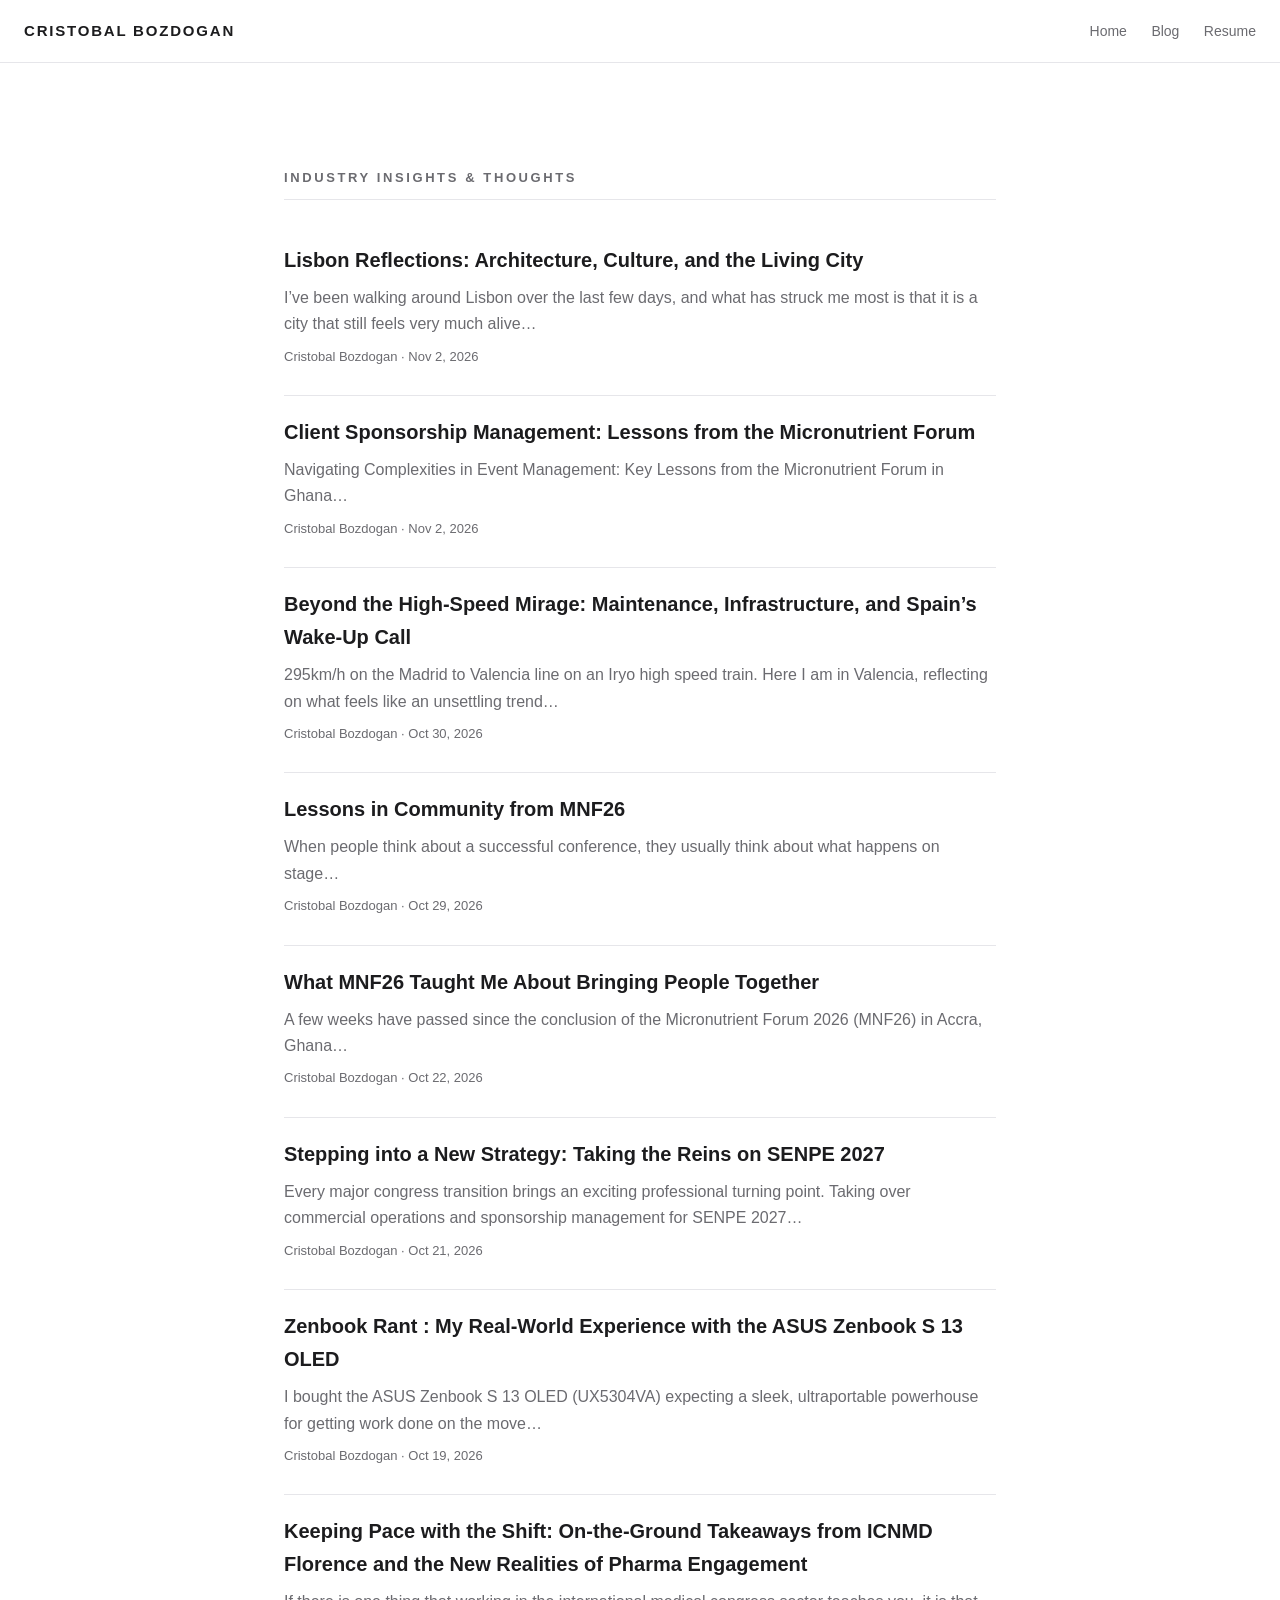
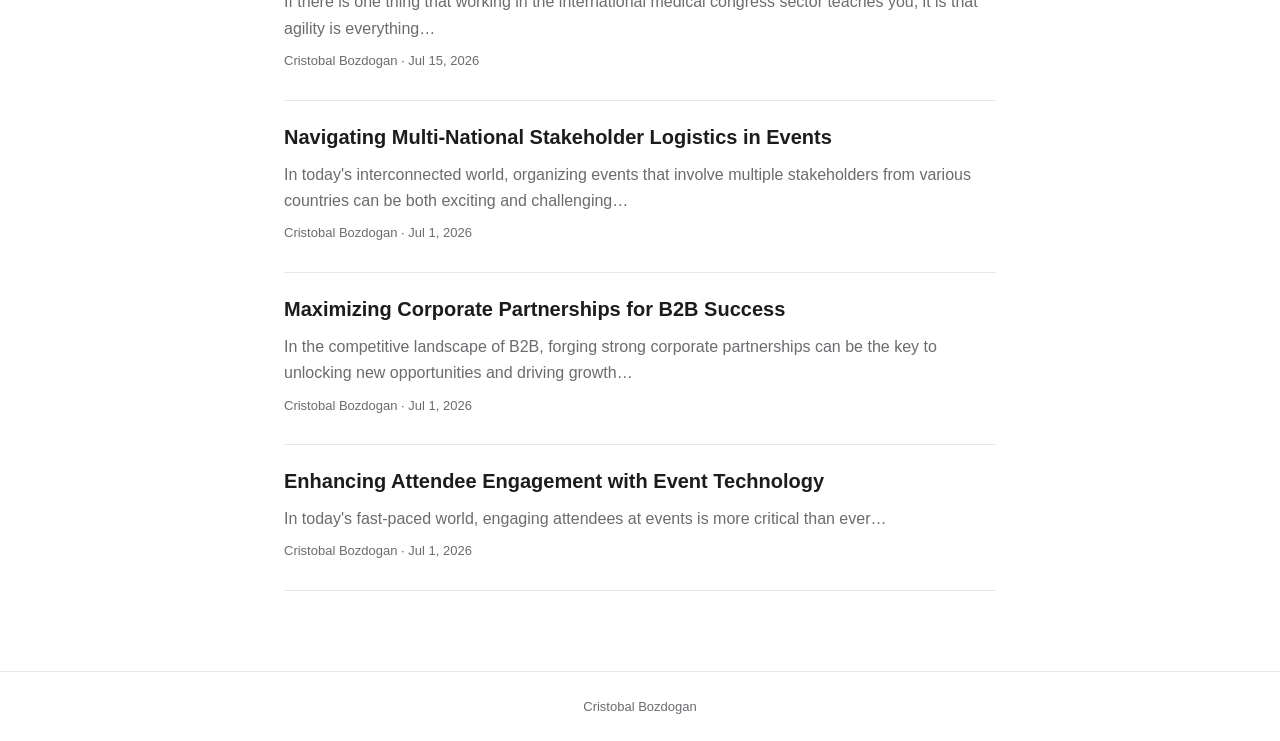
==== blog/index.html @ 7e51ebde "Add blog index" ====
<!DOCTYPE html>
<html lang="en">
<head>
  <meta charset="UTF-8">
  <meta name="viewport" content="width=device-width, initial-scale=1.0">
  <title>Blog | Cristobal Bozdogan</title>
  <link rel="stylesheet" href="../assets/style.css">
</head>
<body>
  <header class="site-header">
    <a class="brand" href="../index.html">CRISTOBAL BOZDOGAN</a>
    <nav class="nav-links">
      <a href="../index.html">Home</a>
      <a href="index.html">Blog</a>
      <a href="../resume/index.html">Resume</a>
    </nav>
  </header>

  <main class="container">
    <h2 class="section-title">Industry Insights &amp; Thoughts</h2>
    <ul class="post-list">
      <li>
        <h3><a href="../post/lisbon-reflections-architecture-culture-and-the-living-city/index.html">Lisbon Reflections: Architecture, Culture, and the Living City</a></h3>
        <p>I&rsquo;ve been walking around Lisbon over the last few days, and what has struck me most is that it is a city that still feels very much alive&hellip;</p>
        <p class="post-meta">Cristobal Bozdogan &middot; Nov 2, 2026</p>
      </li>
      <li>
        <h3><a href="../post/client-sponsorship-management-lessons-from-the-micronutrient-forum-ghana/index.html">Client Sponsorship Management: Lessons from the Micronutrient Forum</a></h3>
        <p>Navigating Complexities in Event Management: Key Lessons from the Micronutrient Forum in Ghana&hellip;</p>
        <p class="post-meta">Cristobal Bozdogan &middot; Nov 2, 2026</p>
      </li>
      <li>
        <h3><a href="../post/beyond-the-high-speed-mirage-maintenance-infrastructure-and-spain-s-wake-up-call/index.html">Beyond the High-Speed Mirage: Maintenance, Infrastructure, and Spain&rsquo;s Wake-Up Call</a></h3>
        <p>295km/h on the Madrid to Valencia line on an Iryo high speed train. Here I am in Valencia, reflecting on what feels like an unsettling trend&hellip;</p>
        <p class="post-meta">Cristobal Bozdogan &middot; Oct 30, 2026</p>
      </li>
      <li>
        <h3><a href="../post/beyond-the-stage-what-mnf26-taught-me-about-building-global-collaboration/index.html">Lessons in Community from MNF26</a></h3>
        <p>When people think about a successful conference, they usually think about what happens on stage&hellip;</p>
        <p class="post-meta">Cristobal Bozdogan &middot; Oct 29, 2026</p>
      </li>
      <li>
        <h3><a href="../post/what-mnf26-taught-me-about-bringing-people-together/index.html">What MNF26 Taught Me About Bringing People Together</a></h3>
        <p>A few weeks have passed since the conclusion of the Micronutrient Forum 2026 (MNF26) in Accra, Ghana&hellip;</p>
        <p class="post-meta">Cristobal Bozdogan &middot; Oct 22, 2026</p>
      </li>
      <li>
        <h3><a href="../post/stepping-into-a-new-strategy-taking-the-reins-on-senpe-2027/index.html">Stepping into a New Strategy: Taking the Reins on SENPE 2027</a></h3>
        <p>Every major congress transition brings an exciting professional turning point. Taking over commercial operations and sponsorship management for SENPE 2027&hellip;</p>
        <p class="post-meta">Cristobal Bozdogan &middot; Oct 21, 2026</p>
      </li>
      <li>
        <h3><a href="../post/zenbook-rant-my-real-world-experience-with-the-asus-zenbook-s-13-oled/index.html">Zenbook Rant : My Real-World Experience with the ASUS Zenbook S 13 OLED</a></h3>
        <p>I bought the ASUS Zenbook S 13 OLED (UX5304VA) expecting a sleek, ultraportable powerhouse for getting work done on the move&hellip;</p>
        <p class="post-meta">Cristobal Bozdogan &middot; Oct 19, 2026</p>
      </li>
      <li>
        <h3><a href="../post/keeping-pace-with-the-shift-on-the-ground-takeaways-from-icnmd-florence-and-the-new-realities-of-ph/index.html">Keeping Pace with the Shift: On-the-Ground Takeaways from ICNMD Florence and the New Realities of Pharma Engagement</a></h3>
        <p>If there is one thing that working in the international medical congress sector teaches you, it is that agility is everything&hellip;</p>
        <p class="post-meta">Cristobal Bozdogan &middot; Jul 15, 2026</p>
      </li>
      <li>
        <h3><a href="../post/navigating-multi-national-stakeholder-logistics-in-events/index.html">Navigating Multi-National Stakeholder Logistics in Events</a></h3>
        <p>In today's interconnected world, organizing events that involve multiple stakeholders from various countries can be both exciting and challenging&hellip;</p>
        <p class="post-meta">Cristobal Bozdogan &middot; Jul 1, 2026</p>
      </li>
      <li>
        <h3><a href="../post/maximizing-corporate-partnerships-for-b2b-success/index.html">Maximizing Corporate Partnerships for B2B Success</a></h3>
        <p>In the competitive landscape of B2B, forging strong corporate partnerships can be the key to unlocking new opportunities and driving growth&hellip;</p>
        <p class="post-meta">Cristobal Bozdogan &middot; Jul 1, 2026</p>
      </li>
      <li>
        <h3><a href="../post/enhancing-attendee-engagement-with-event-technology/index.html">Enhancing Attendee Engagement with Event Technology</a></h3>
        <p>In today's fast-paced world, engaging attendees at events is more critical than ever&hellip;</p>
        <p class="post-meta">Cristobal Bozdogan &middot; Jul 1, 2026</p>
      </li>
    </ul>
  </main>

  <footer class="site-footer">Cristobal Bozdogan</footer>
</body>
</html>
---- assets/style.css ----
:root {
  --ink: #1c1c1e;
  --muted: #6b6b70;
  --accent: #0b5fff;
  --line: #e6e6ea;
  --bg: #ffffff;
}

* { box-sizing: border-box; }

body {
  margin: 0;
  font-family: "Helvetica Neue", Helvetica, Arial, sans-serif;
  color: var(--ink);
  background: var(--bg);
  line-height: 1.65;
}

.site-header {
  border-bottom: 1px solid var(--line);
  padding: 18px 24px;
  display: flex;
  justify-content: space-between;
  align-items: center;
  flex-wrap: wrap;
  gap: 12px;
}

.brand {
  font-weight: 700;
  letter-spacing: 0.12em;
  text-decoration: none;
  color: var(--ink);
  font-size: 15px;
}

.nav-links a {
  margin-left: 20px;
  text-decoration: none;
  color: var(--muted);
  font-size: 14px;
}

.nav-links a:hover { color: var(--accent); }

.container {
  max-width: 760px;
  margin: 0 auto;
  padding: 48px 24px 80px;
}

.hero h1 {
  font-size: 42px;
  letter-spacing: 0.06em;
  margin: 0 0 8px;
}

.hero .tagline {
  text-transform: uppercase;
  letter-spacing: 0.18em;
  color: var(--muted);
  font-size: 13px;
  margin: 0 0 28px;
}

.hero p.lead { font-size: 20px; margin: 0 0 16px; }

.section-title {
  font-size: 13px;
  text-transform: uppercase;
  letter-spacing: 0.2em;
  color: var(--muted);
  border-bottom: 1px solid var(--line);
  padding-bottom: 10px;
  margin: 56px 0 24px;
}

h2.post-title { font-size: 26px; margin: 0 0 12px; }

.post-list { list-style: none; padding: 0; margin: 0; }

.post-list li { padding: 20px 0; border-bottom: 1px solid var(--line); }

.post-list h3 { margin: 0 0 8px; font-size: 20px; }
.post-list h3 a { color: var(--ink); text-decoration: none; }
.post-list h3 a:hover { color: var(--accent); }

.post-list p { margin: 0 0 8px; color: var(--muted); }

.post-meta { font-size: 13px; color: var(--muted); }

.btn {
  display: inline-block;
  margin-top: 12px;
  padding: 12px 26px;
  border: 1px solid var(--ink);
  color: var(--ink);
  text-decoration: none;
  text-transform: uppercase;
  letter-spacing: 0.14em;
  font-size: 12px;
}

.btn:hover { background: var(--ink); color: #fff; }

article.post h1 { font-size: 30px; line-height: 1.3; margin: 0 0 8px; }
article.post h2 { margin-top: 32px; }
article.post h3 { margin-top: 26px; }
article.post img { max-width: 100%; height: auto; }
article.post table { border-collapse: collapse; width: 100%; margin: 20px 0; font-size: 14px; }
article.post th, article.post td { border: 1px solid var(--line); padding: 10px 12px; text-align: left; vertical-align: top; }
article.post th { background: #f7f7f9; }

.byline { color: var(--muted); font-size: 14px; margin-bottom: 28px; }

.back-link { display: inline-block; margin-top: 40px; color: var(--accent); text-decoration: none; font-size: 14px; }

.resume h1 { font-size: 30px; margin-bottom: 4px; }
.resume .subtitle { color: var(--muted); margin-top: 0; }
.resume h3 { margin-bottom: 2px; }
.resume h4 { margin: 4px 0 10px; color: var(--muted); font-weight: 500; }
.resume .job { margin-bottom: 28px; }
.resume .meta { color: var(--muted); font-size: 14px; }

.site-footer {
  border-top: 1px solid var(--line);
  padding: 24px;
  text-align: center;
  color: var(--muted);
  font-size: 13px;
}
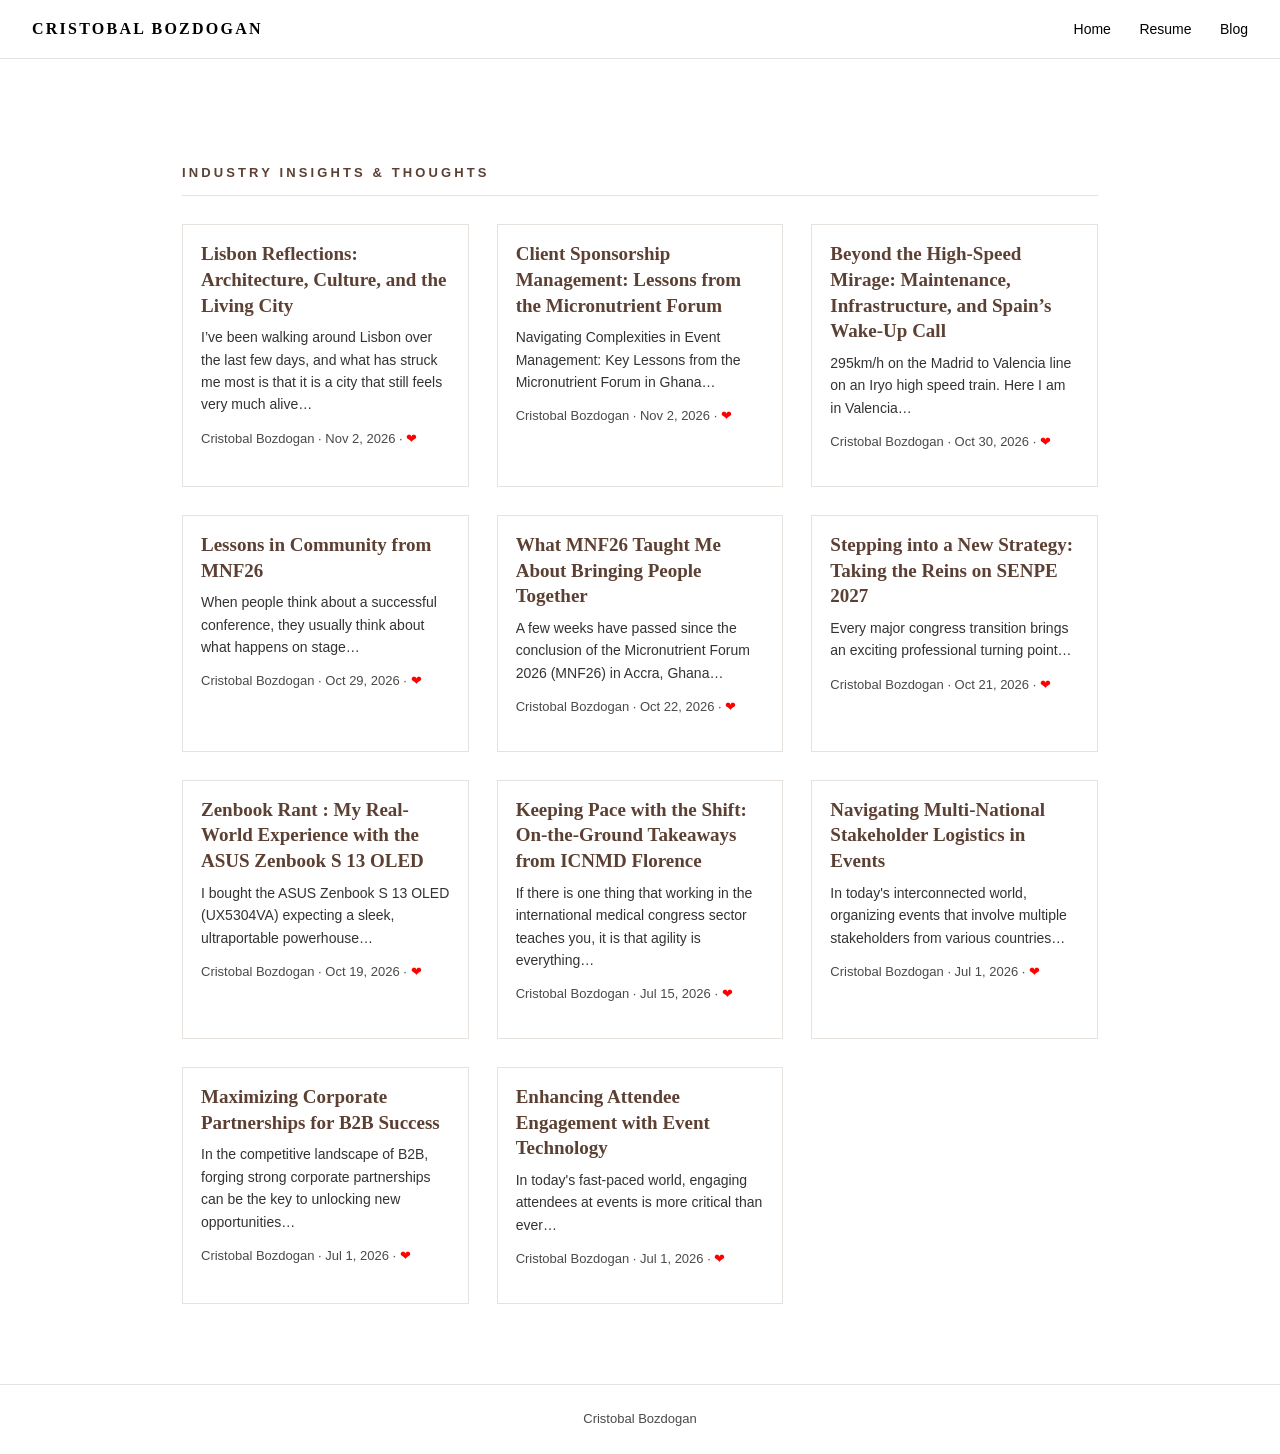
==== commit d180ead5: "Blog: card grid layout matching Wix blog, red heart accents" ====
--- a/blog/index.html
+++ b/blog/index.html
@@ -11,69 +11,69 @@
     <a class="brand" href="../index.html">CRISTOBAL BOZDOGAN</a>
     <nav class="nav-links">
       <a href="../index.html">Home</a>
+      <a href="../resume/index.html">Resume</a>
       <a href="index.html">Blog</a>
-      <a href="../resume/index.html">Resume</a>
     </nav>
   </header>
 
   <main class="container">
     <h2 class="section-title">Industry Insights &amp; Thoughts</h2>
-    <ul class="post-list">
-      <li>
+    <ul class="post-grid">
+      <li class="card"><div class="card-body">
         <h3><a href="../post/lisbon-reflections-architecture-culture-and-the-living-city/index.html">Lisbon Reflections: Architecture, Culture, and the Living City</a></h3>
-        <p>I&rsquo;ve been walking around Lisbon over the last few days, and what has struck me most is that it is a city that still feels very much alive&hellip;</p>
-        <p class="post-meta">Cristobal Bozdogan &middot; Nov 2, 2026</p>
-      </li>
-      <li>
+        <p class="excerpt">I&rsquo;ve been walking around Lisbon over the last few days, and what has struck me most is that it is a city that still feels very much alive&hellip;</p>
+        <p class="post-meta">Cristobal Bozdogan &middot; Nov 2, 2026 &middot; <span class="heart">&#10084;</span></p>
+      </div></li>
+      <li class="card"><div class="card-body">
         <h3><a href="../post/client-sponsorship-management-lessons-from-the-micronutrient-forum-ghana/index.html">Client Sponsorship Management: Lessons from the Micronutrient Forum</a></h3>
-        <p>Navigating Complexities in Event Management: Key Lessons from the Micronutrient Forum in Ghana&hellip;</p>
-        <p class="post-meta">Cristobal Bozdogan &middot; Nov 2, 2026</p>
-      </li>
-      <li>
+        <p class="excerpt">Navigating Complexities in Event Management: Key Lessons from the Micronutrient Forum in Ghana&hellip;</p>
+        <p class="post-meta">Cristobal Bozdogan &middot; Nov 2, 2026 &middot; <span class="heart">&#10084;</span></p>
+      </div></li>
+      <li class="card"><div class="card-body">
         <h3><a href="../post/beyond-the-high-speed-mirage-maintenance-infrastructure-and-spain-s-wake-up-call/index.html">Beyond the High-Speed Mirage: Maintenance, Infrastructure, and Spain&rsquo;s Wake-Up Call</a></h3>
-        <p>295km/h on the Madrid to Valencia line on an Iryo high speed train. Here I am in Valencia, reflecting on what feels like an unsettling trend&hellip;</p>
-        <p class="post-meta">Cristobal Bozdogan &middot; Oct 30, 2026</p>
-      </li>
-      <li>
+        <p class="excerpt">295km/h on the Madrid to Valencia line on an Iryo high speed train. Here I am in Valencia&hellip;</p>
+        <p class="post-meta">Cristobal Bozdogan &middot; Oct 30, 2026 &middot; <span class="heart">&#10084;</span></p>
+      </div></li>
+      <li class="card"><div class="card-body">
         <h3><a href="../post/beyond-the-stage-what-mnf26-taught-me-about-building-global-collaboration/index.html">Lessons in Community from MNF26</a></h3>
-        <p>When people think about a successful conference, they usually think about what happens on stage&hellip;</p>
-        <p class="post-meta">Cristobal Bozdogan &middot; Oct 29, 2026</p>
-      </li>
-      <li>
+        <p class="excerpt">When people think about a successful conference, they usually think about what happens on stage&hellip;</p>
+        <p class="post-meta">Cristobal Bozdogan &middot; Oct 29, 2026 &middot; <span class="heart">&#10084;</span></p>
+      </div></li>
+      <li class="card"><div class="card-body">
         <h3><a href="../post/what-mnf26-taught-me-about-bringing-people-together/index.html">What MNF26 Taught Me About Bringing People Together</a></h3>
-        <p>A few weeks have passed since the conclusion of the Micronutrient Forum 2026 (MNF26) in Accra, Ghana&hellip;</p>
-        <p class="post-meta">Cristobal Bozdogan &middot; Oct 22, 2026</p>
-      </li>
-      <li>
+        <p class="excerpt">A few weeks have passed since the conclusion of the Micronutrient Forum 2026 (MNF26) in Accra, Ghana&hellip;</p>
+        <p class="post-meta">Cristobal Bozdogan &middot; Oct 22, 2026 &middot; <span class="heart">&#10084;</span></p>
+      </div></li>
+      <li class="card"><div class="card-body">
         <h3><a href="../post/stepping-into-a-new-strategy-taking-the-reins-on-senpe-2027/index.html">Stepping into a New Strategy: Taking the Reins on SENPE 2027</a></h3>
-        <p>Every major congress transition brings an exciting professional turning point. Taking over commercial operations and sponsorship management for SENPE 2027&hellip;</p>
-        <p class="post-meta">Cristobal Bozdogan &middot; Oct 21, 2026</p>
-      </li>
-      <li>
+        <p class="excerpt">Every major congress transition brings an exciting professional turning point&hellip;</p>
+        <p class="post-meta">Cristobal Bozdogan &middot; Oct 21, 2026 &middot; <span class="heart">&#10084;</span></p>
+      </div></li>
+      <li class="card"><div class="card-body">
         <h3><a href="../post/zenbook-rant-my-real-world-experience-with-the-asus-zenbook-s-13-oled/index.html">Zenbook Rant : My Real-World Experience with the ASUS Zenbook S 13 OLED</a></h3>
-        <p>I bought the ASUS Zenbook S 13 OLED (UX5304VA) expecting a sleek, ultraportable powerhouse for getting work done on the move&hellip;</p>
-        <p class="post-meta">Cristobal Bozdogan &middot; Oct 19, 2026</p>
-      </li>
-      <li>
-        <h3><a href="../post/keeping-pace-with-the-shift-on-the-ground-takeaways-from-icnmd-florence-and-the-new-realities-of-ph/index.html">Keeping Pace with the Shift: On-the-Ground Takeaways from ICNMD Florence and the New Realities of Pharma Engagement</a></h3>
-        <p>If there is one thing that working in the international medical congress sector teaches you, it is that agility is everything&hellip;</p>
-        <p class="post-meta">Cristobal Bozdogan &middot; Jul 15, 2026</p>
-      </li>
-      <li>
+        <p class="excerpt">I bought the ASUS Zenbook S 13 OLED (UX5304VA) expecting a sleek, ultraportable powerhouse&hellip;</p>
+        <p class="post-meta">Cristobal Bozdogan &middot; Oct 19, 2026 &middot; <span class="heart">&#10084;</span></p>
+      </div></li>
+      <li class="card"><div class="card-body">
+        <h3><a href="../post/keeping-pace-with-the-shift-on-the-ground-takeaways-from-icnmd-florence-and-the-new-realities-of-ph/index.html">Keeping Pace with the Shift: On-the-Ground Takeaways from ICNMD Florence</a></h3>
+        <p class="excerpt">If there is one thing that working in the international medical congress sector teaches you, it is that agility is everything&hellip;</p>
+        <p class="post-meta">Cristobal Bozdogan &middot; Jul 15, 2026 &middot; <span class="heart">&#10084;</span></p>
+      </div></li>
+      <li class="card"><div class="card-body">
         <h3><a href="../post/navigating-multi-national-stakeholder-logistics-in-events/index.html">Navigating Multi-National Stakeholder Logistics in Events</a></h3>
-        <p>In today's interconnected world, organizing events that involve multiple stakeholders from various countries can be both exciting and challenging&hellip;</p>
-        <p class="post-meta">Cristobal Bozdogan &middot; Jul 1, 2026</p>
-      </li>
-      <li>
+        <p class="excerpt">In today's interconnected world, organizing events that involve multiple stakeholders from various countries&hellip;</p>
+        <p class="post-meta">Cristobal Bozdogan &middot; Jul 1, 2026 &middot; <span class="heart">&#10084;</span></p>
+      </div></li>
+      <li class="card"><div class="card-body">
         <h3><a href="../post/maximizing-corporate-partnerships-for-b2b-success/index.html">Maximizing Corporate Partnerships for B2B Success</a></h3>
-        <p>In the competitive landscape of B2B, forging strong corporate partnerships can be the key to unlocking new opportunities and driving growth&hellip;</p>
-        <p class="post-meta">Cristobal Bozdogan &middot; Jul 1, 2026</p>
-      </li>
-      <li>
+        <p class="excerpt">In the competitive landscape of B2B, forging strong corporate partnerships can be the key to unlocking new opportunities&hellip;</p>
+        <p class="post-meta">Cristobal Bozdogan &middot; Jul 1, 2026 &middot; <span class="heart">&#10084;</span></p>
+      </div></li>
+      <li class="card"><div class="card-body">
         <h3><a href="../post/enhancing-attendee-engagement-with-event-technology/index.html">Enhancing Attendee Engagement with Event Technology</a></h3>
-        <p>In today's fast-paced world, engaging attendees at events is more critical than ever&hellip;</p>
-        <p class="post-meta">Cristobal Bozdogan &middot; Jul 1, 2026</p>
-      </li>
+        <p class="excerpt">In today's fast-paced world, engaging attendees at events is more critical than ever&hellip;</p>
+        <p class="post-meta">Cristobal Bozdogan &middot; Jul 1, 2026 &middot; <span class="heart">&#10084;</span></p>
+      </div></li>
     </ul>
   </main>
 
--- a/assets/style.css
+++ b/assets/style.css
@@ -1,24 +1,33 @@
 :root {
-  --ink: #1c1c1e;
-  --muted: #6b6b70;
-  --accent: #0b5fff;
-  --line: #e6e6ea;
   --bg: #ffffff;
+  --header-bg: #ffffff;
+  --ink: #333333;
+  --heading: #3e2723;
+  --heading-2: #5c4033;
+  --muted: #4a4a4a;
+  --line: #e8e2de;
+  --accent: #ff0000;
+  --btn-bg: #3e2723;
+  --btn-ink: #ffffff;
+  --card-bg: #ffffff;
+  --serif: "Playfair Display", Georgia, "Times New Roman", serif;
+  --sans: "Helvetica Neue", Helvetica, Arial, sans-serif;
 }
 
 * { box-sizing: border-box; }
 
 body {
   margin: 0;
-  font-family: "Helvetica Neue", Helvetica, Arial, sans-serif;
+  font-family: var(--sans);
   color: var(--ink);
   background: var(--bg);
-  line-height: 1.65;
+  line-height: 1.6;
 }
 
 .site-header {
+  background: var(--header-bg);
   border-bottom: 1px solid var(--line);
-  padding: 18px 24px;
+  padding: 16px 32px;
   display: flex;
   justify-content: space-between;
   align-items: center;
@@ -27,97 +36,160 @@
 }
 
 .brand {
+  font-family: var(--serif);
   font-weight: 700;
-  letter-spacing: 0.12em;
+  letter-spacing: 0.14em;
   text-decoration: none;
-  color: var(--ink);
-  font-size: 15px;
+  color: #000000;
+  font-size: 16px;
 }
 
 .nav-links a {
-  margin-left: 20px;
+  margin-left: 24px;
   text-decoration: none;
-  color: var(--muted);
+  color: #000000;
   font-size: 14px;
 }
 
 .nav-links a:hover { color: var(--accent); }
 
 .container {
-  max-width: 760px;
+  max-width: 980px;
   margin: 0 auto;
-  padding: 48px 24px 80px;
+  padding: 48px 32px 80px;
+}
+
+.hero {
+  display: grid;
+  grid-template-columns: 1.2fr 1fr;
+  gap: 48px;
+  align-items: center;
+  padding: 32px 0 56px;
+}
+
+@media (max-width: 760px) {
+  .hero { grid-template-columns: 1fr; }
 }
 
 .hero h1 {
-  font-size: 42px;
-  letter-spacing: 0.06em;
-  margin: 0 0 8px;
+  font-family: var(--serif);
+  font-size: 46px;
+  letter-spacing: 0.08em;
+  color: var(--heading);
+  margin: 0 0 10px;
 }
 
 .hero .tagline {
   text-transform: uppercase;
-  letter-spacing: 0.18em;
-  color: var(--muted);
+  letter-spacing: 0.22em;
+  color: var(--heading-2);
+  font-size: 12px;
+  margin: 0 0 24px;
+}
+
+.hero p.lead { font-size: 18px; color: var(--ink); margin: 0 0 14px; }
+.hero p.sub { color: var(--muted); }
+
+.hero img {
+  width: 100%;
+  height: auto;
+  display: block;
+}
+
+.section-title {
+  font-family: var(--sans);
   font-size: 13px;
-  margin: 0 0 28px;
-}
-
-.hero p.lead { font-size: 20px; margin: 0 0 16px; }
-
-.section-title {
-  font-size: 13px;
+  font-weight: 600;
   text-transform: uppercase;
-  letter-spacing: 0.2em;
-  color: var(--muted);
+  letter-spacing: 0.24em;
+  color: var(--heading-2);
   border-bottom: 1px solid var(--line);
-  padding-bottom: 10px;
-  margin: 56px 0 24px;
-}
-
-h2.post-title { font-size: 26px; margin: 0 0 12px; }
+  padding-bottom: 12px;
+  margin: 56px 0 28px;
+}
+
+.post-grid {
+  list-style: none;
+  padding: 0;
+  margin: 0;
+  display: grid;
+  grid-template-columns: repeat(3, 1fr);
+  gap: 28px;
+}
+
+@media (max-width: 900px) { .post-grid { grid-template-columns: repeat(2, 1fr); } }
+@media (max-width: 600px) { .post-grid { grid-template-columns: 1fr; } }
 
 .post-list { list-style: none; padding: 0; margin: 0; }
 
-.post-list li { padding: 20px 0; border-bottom: 1px solid var(--line); }
-
-.post-list h3 { margin: 0 0 8px; font-size: 20px; }
-.post-list h3 a { color: var(--ink); text-decoration: none; }
+.post-list li { padding: 24px 0; border-bottom: 1px solid var(--line); }
+
+.card {
+  background: var(--card-bg);
+  border: 1px solid var(--line);
+}
+
+.card .card-body { padding: 16px 18px 20px; }
+
+.card h3 {
+  font-family: var(--serif);
+  margin: 0 0 8px;
+  font-size: 19px;
+  line-height: 1.35;
+}
+
+.card h3 a { color: var(--heading-2); text-decoration: none; }
+.card h3 a:hover { color: var(--accent); }
+
+.card p.excerpt { margin: 0 0 12px; color: var(--ink); font-size: 14px; }
+
+.post-list h3 { margin: 0 0 8px; font-family: var(--serif); font-size: 22px; }
+.post-list h3 a { color: var(--heading-2); text-decoration: none; }
 .post-list h3 a:hover { color: var(--accent); }
-
-.post-list p { margin: 0 0 8px; color: var(--muted); }
+.post-list p { margin: 0 0 8px; color: var(--ink); }
 
 .post-meta { font-size: 13px; color: var(--muted); }
+.heart { color: var(--accent); font-size: 13px; }
 
 .btn {
   display: inline-block;
-  margin-top: 12px;
-  padding: 12px 26px;
-  border: 1px solid var(--ink);
-  color: var(--ink);
+  margin-top: 16px;
+  padding: 12px 30px;
+  background: var(--btn-bg);
+  color: var(--btn-ink);
   text-decoration: none;
   text-transform: uppercase;
-  letter-spacing: 0.14em;
+  letter-spacing: 0.16em;
   font-size: 12px;
-}
-
-.btn:hover { background: var(--ink); color: #fff; }
-
-article.post h1 { font-size: 30px; line-height: 1.3; margin: 0 0 8px; }
-article.post h2 { margin-top: 32px; }
-article.post h3 { margin-top: 26px; }
+  border: 1px solid var(--btn-bg);
+}
+
+.btn:hover { background: var(--heading-2); border-color: var(--heading-2); }
+
+article.post h1 {
+  font-family: var(--serif);
+  font-size: 34px;
+  line-height: 1.25;
+  color: var(--heading);
+  margin: 0 0 8px;
+}
+article.post h2 { font-family: var(--serif); color: var(--heading); margin-top: 36px; }
+article.post h3 { font-family: var(--serif); color: var(--heading-2); margin-top: 28px; }
+article.post a { color: var(--heading-2); }
 article.post img { max-width: 100%; height: auto; }
 article.post table { border-collapse: collapse; width: 100%; margin: 20px 0; font-size: 14px; }
 article.post th, article.post td { border: 1px solid var(--line); padding: 10px 12px; text-align: left; vertical-align: top; }
-article.post th { background: #f7f7f9; }
+article.post th { background: #faf7f5; }
 
 .byline { color: var(--muted); font-size: 14px; margin-bottom: 28px; }
 
-.back-link { display: inline-block; margin-top: 40px; color: var(--accent); text-decoration: none; font-size: 14px; }
-
-.resume h1 { font-size: 30px; margin-bottom: 4px; }
+.back-link { display: inline-block; margin-top: 40px; color: var(--heading-2); text-decoration: none; font-size: 14px; }
+.back-link:hover { color: var(--accent); }
+
+.resume h1 { font-family: var(--serif); font-size: 32px; color: var(--heading); margin-bottom: 4px; }
 .resume .subtitle { color: var(--muted); margin-top: 0; }
-.resume h3 { margin-bottom: 2px; }
+.resume h2.section-title { font-family: var(--sans); }
+.resume h3 { font-family: var(--serif); color: var(--heading); margin-bottom: 2px; }
 .resume h4 { margin: 4px 0 10px; color: var(--muted); font-weight: 500; }
 .resume .job { margin-bottom: 28px; }
 .resume .meta { color: var(--muted); font-size: 14px; }
